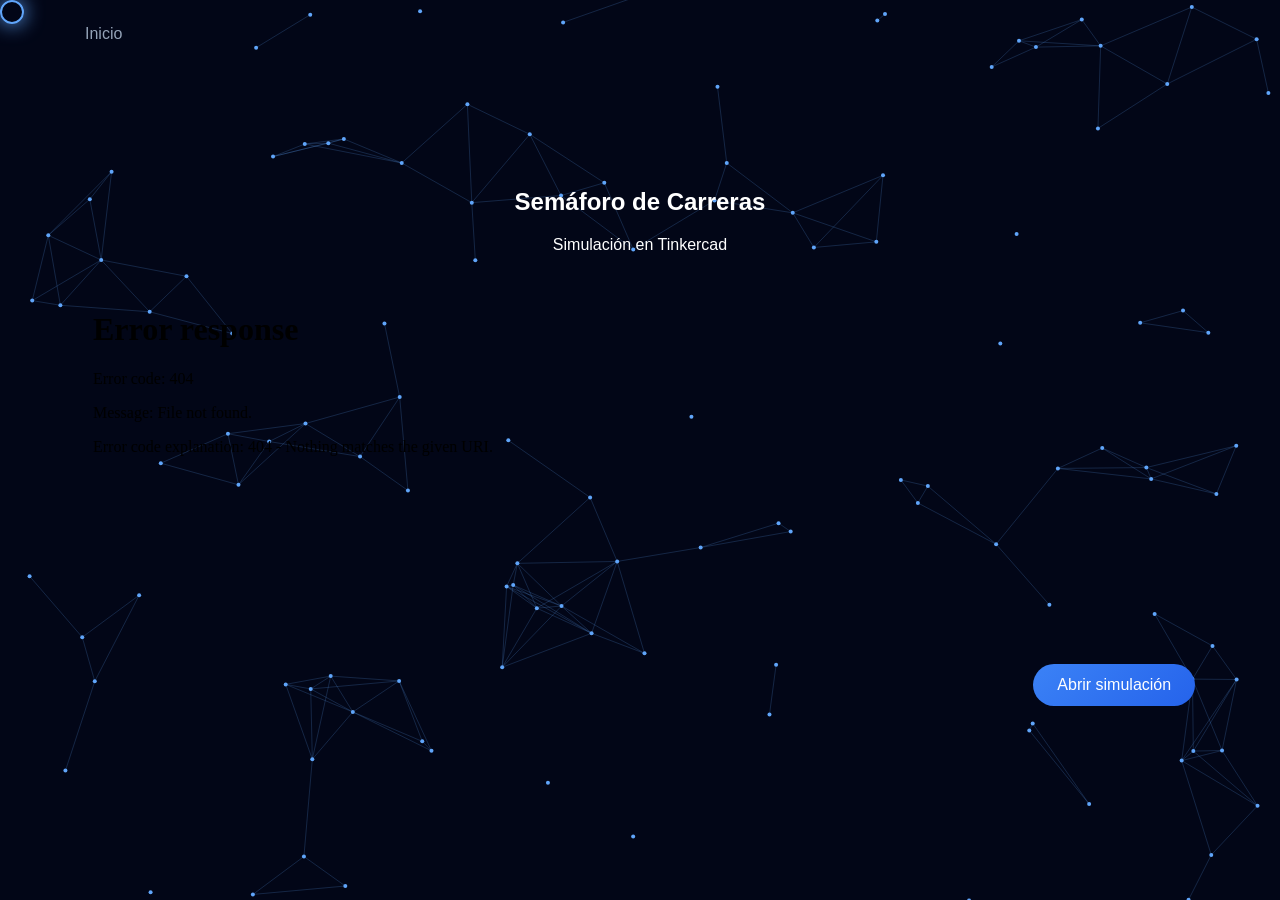
==== proyecto1.html @ 62c06b6c "Add files via upload" ====
<!DOCTYPE html>
<html lang="es">
<head>
  <meta charset="UTF-8">
  <title>Semáforo de Carreras</title>
  <link rel="stylesheet" href="styles.css">
</head>
<body>

<canvas id="bg"></canvas>
<div class="cursor"></div>

<header class="nav">
  <a href="index.html">Inicio</a>
</header>

<section class="project">
  <h1>Semáforo de Carreras</h1>
  <p>Simulación en Tinkercad</p>

  <iframe src="PEGÁ_ACÁ_TU_LINK"></iframe>

  <a href="PEGÁ_ACÁ_TU_LINK" target="_blank" class="btn">
    Abrir simulación
  </a>
</section>

<script src="script.js"></script>
</body>
</html>
---- styles.css ----
body {
  margin: 0;
  font-family: -apple-system, BlinkMacSystemFont, sans-serif;
  background: #020617;
  color: white;
  overflow-x: hidden;
}

/* CANVAS */
canvas {
  position: fixed;
  top: 0;
  left: 0;
  z-index: -1;
}

/* NAV */
.nav {
  display: flex;
  justify-content: space-between;
  padding: 25px 60px;
}

.nav a {
  color: #94a3b8;
  text-decoration: none;
  margin-left: 25px;
}

.nav a:hover {
  color: white;
}

/* HERO */
.hero {
  height: 80vh;
  display: flex;
  flex-direction: column;
  justify-content: center;
  align-items: center;
  text-align: center;
}

.hero h2 {
  font-size: 72px;
  background: linear-gradient(90deg,#60a5fa,#3b82f6);
  -webkit-background-clip: text;
  -webkit-text-fill-color: transparent;
}
.hero h2 {
  margin-bottom: 10px;
}

.hero p {
  margin-top: 0;
}

.hero p {
  color: #94a3b8;
}

/* GRID */
.projects {
  display: flex;
  justify-content: center;
  padding: 80px 20px;
}

.grid {
  display: grid;
  grid-template-columns: repeat(auto-fit, minmax(280px, 1fr));
  gap: 40px;
  max-width: 1100px;
  width: 100%;
}

/* CARD */
.card {
  background: rgba(255,255,255,0.05);
  border-radius: 20px;
  padding: 40px;
  backdrop-filter: blur(20px);
  border: 1px solid rgba(255,255,255,0.08);
  transition: 0.4s;
}

.card:hover {
  transform: translateY(-12px) scale(1.03);
  box-shadow: 0 25px 80px rgba(0,0,0,0.6);
}

/* BOTÓN */
.btn {
  display: inline-block;
  margin-top: 20px;
  padding: 12px 24px;
  border-radius: 999px;
  background: linear-gradient(135deg,#3b82f6,#2563eb);
  color: white;
  text-decoration: none;
  transition: 0.3s;
}

.btn:hover {
  transform: translateY(-2px);
  box-shadow: 0 10px 30px rgba(37,99,235,0.5);
}

/* CURSOR */
.cursor {
  width: 20px;
  height: 20px;
  border: 2px solid #60a5fa;
  border-radius: 50%;
  position: fixed;
  pointer-events: none;
  box-shadow: 0 0 20px #60a5fa;
}

/* SCROLL */
.reveal {
  opacity: 0;
  transform: translateY(40px);
  transition: 1s;
}

.reveal.active {
  opacity: 1;
  transform: translateY(0);
}

/* PROJECT */
.project {
  padding: 100px 50px;
  text-align: center;
}

iframe {
  width: 80%;
  height: 400px;
  margin-top: 20px;
  border-radius: 15px;
  border: none;
}
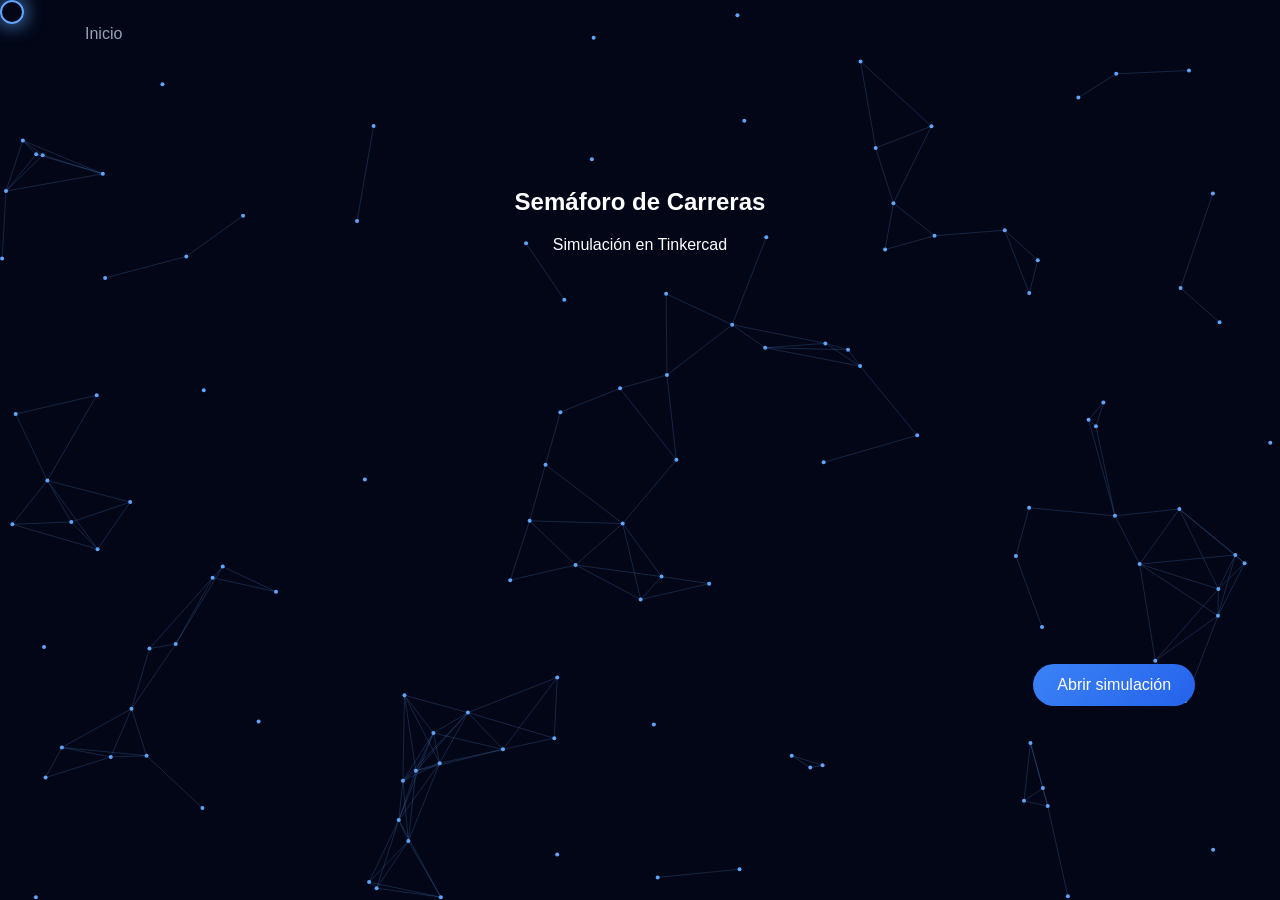
==== commit 8ee185ee: "Update iframe and links for Tinkercad simulation" ====
--- a/proyecto1.html
+++ b/proyecto1.html
@@ -18,13 +18,13 @@
   <h1>Semáforo de Carreras</h1>
   <p>Simulación en Tinkercad</p>
 
-  <iframe src="PEGÁ_ACÁ_TU_LINK"></iframe>
+  <iframe src="https://www.tinkercad.com/things/7LloBvRAKkj-semaforo-de-f1?sharecode=_Czfbq5qMCYH4-QVWsLwLUN_LBbOR1tgtYISw-jdoc4"></iframe>
 
-  <a href="PEGÁ_ACÁ_TU_LINK" target="_blank" class="btn">
+  <a href="https://www.tinkercad.com/things/7LloBvRAKkj-semaforo-de-f1?sharecode=_Czfbq5qMCYH4-QVWsLwLUN_LBbOR1tgtYISw-jdoc4" target="_blank" class="btn">
     Abrir simulación
   </a>
 </section>
 
 <script src="script.js"></script>
 </body>
-</html>+</html>
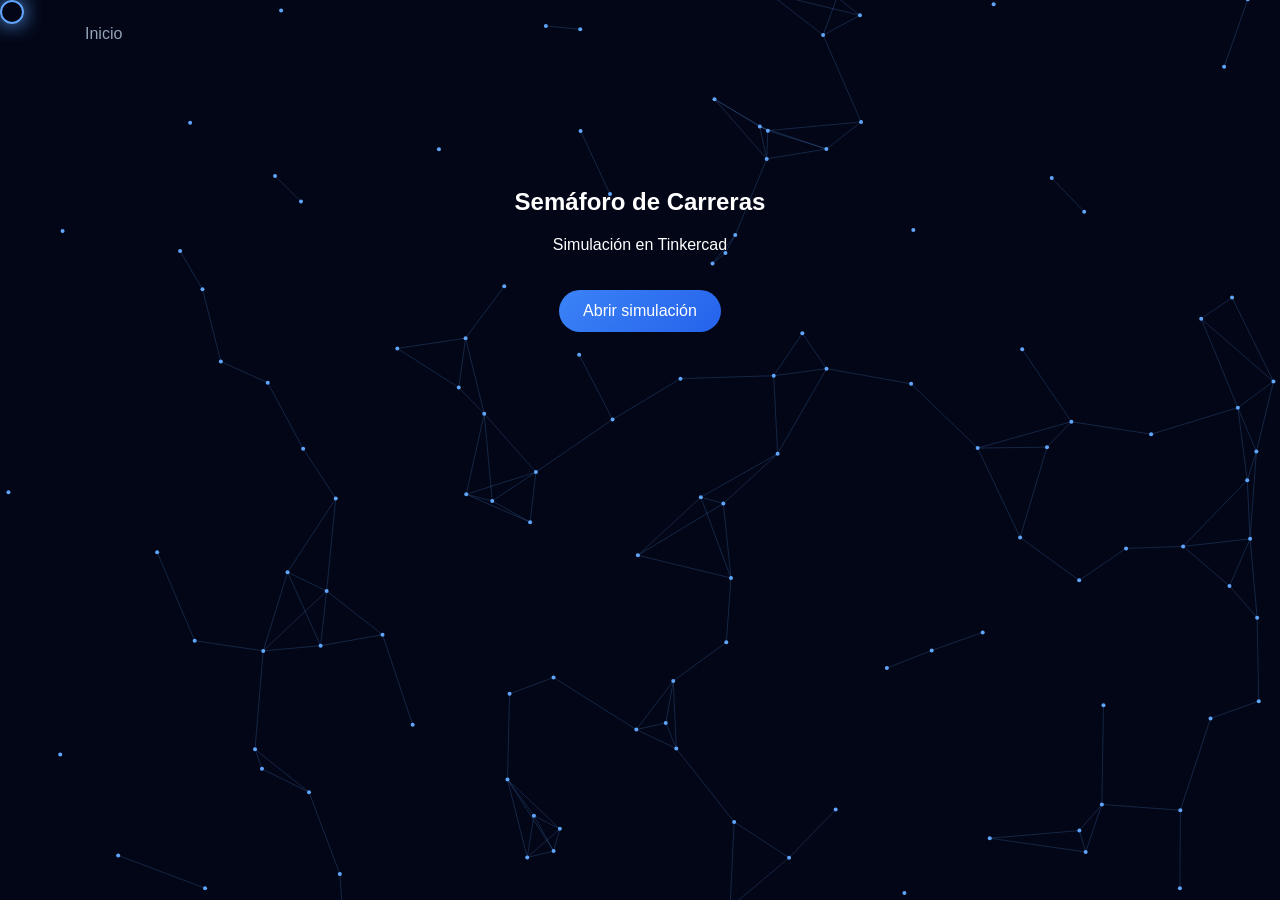
==== commit 4467f79d: "Fix HTML formatting and structure" ====
--- a/proyecto1.html
+++ b/proyecto1.html
@@ -18,7 +18,6 @@
   <h1>Semáforo de Carreras</h1>
   <p>Simulación en Tinkercad</p>
 
-  <iframe src="https://www.tinkercad.com/things/7LloBvRAKkj-semaforo-de-f1?sharecode=_Czfbq5qMCYH4-QVWsLwLUN_LBbOR1tgtYISw-jdoc4"></iframe>
 
   <a href="https://www.tinkercad.com/things/7LloBvRAKkj-semaforo-de-f1?sharecode=_Czfbq5qMCYH4-QVWsLwLUN_LBbOR1tgtYISw-jdoc4" target="_blank" class="btn">
     Abrir simulación
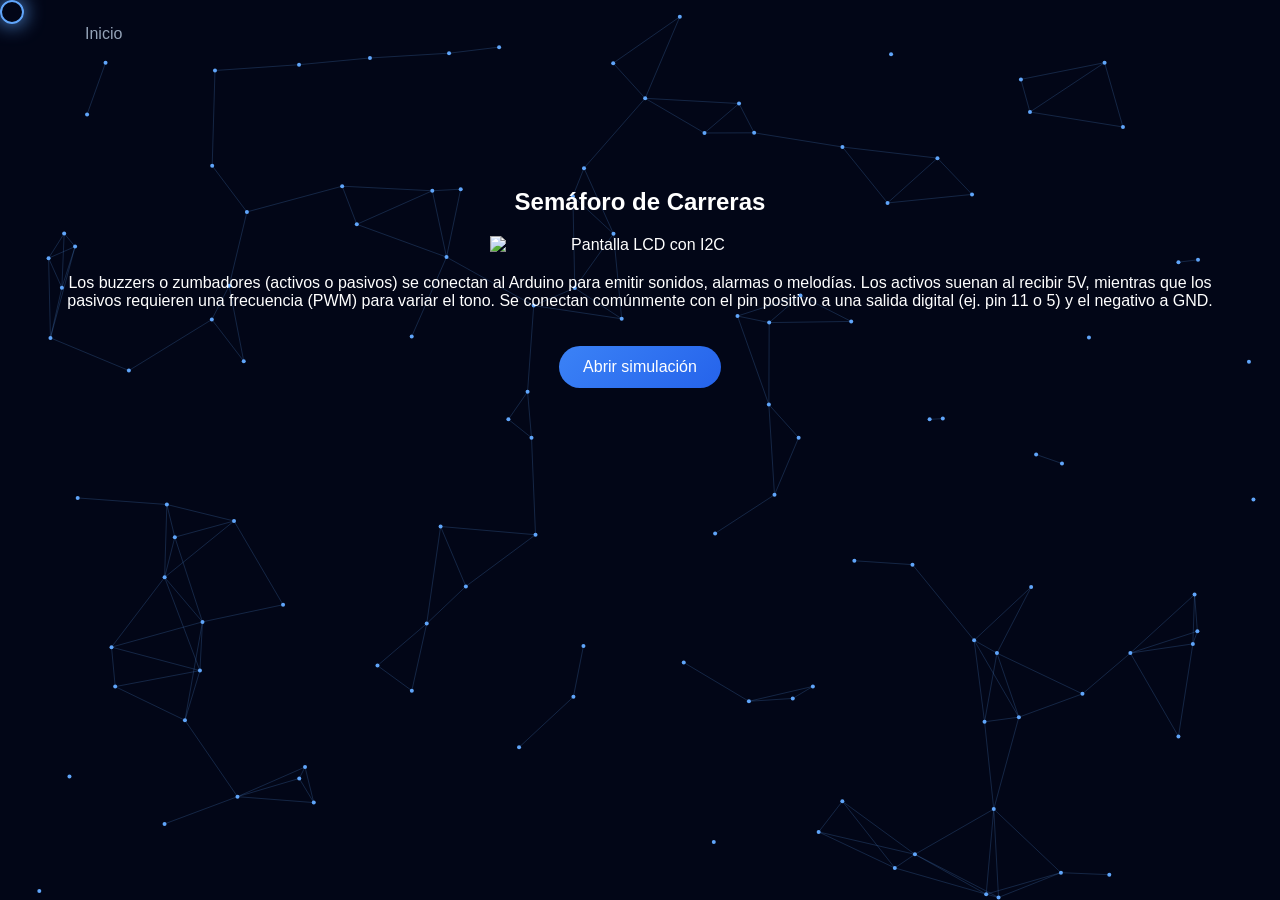
==== commit 76b93ed2: "Update proyecto1.html" ====
--- a/proyecto1.html
+++ b/proyecto1.html
@@ -16,7 +16,10 @@
 
 <section class="project">
   <h1>Semáforo de Carreras</h1>
-  <p>Simulación en Tinkercad</p>
+<img src="buzzer.jpg" alt="Pantalla LCD con I2C" 
+     style="display: block; margin: 20px auto; max-width: 300px;">
+  
+  <p>Los buzzers o zumbadores (activos o pasivos) se conectan al Arduino para emitir sonidos, alarmas o melodías. Los activos suenan al recibir 5V, mientras que los pasivos requieren una frecuencia (PWM) para variar el tono. Se conectan comúnmente con el pin positivo a una salida digital (ej. pin 11 o 5) y el negativo a GND.</p>
 
 
   <a href="https://www.tinkercad.com/things/7LloBvRAKkj-semaforo-de-f1?sharecode=_Czfbq5qMCYH4-QVWsLwLUN_LBbOR1tgtYISw-jdoc4" target="_blank" class="btn">
